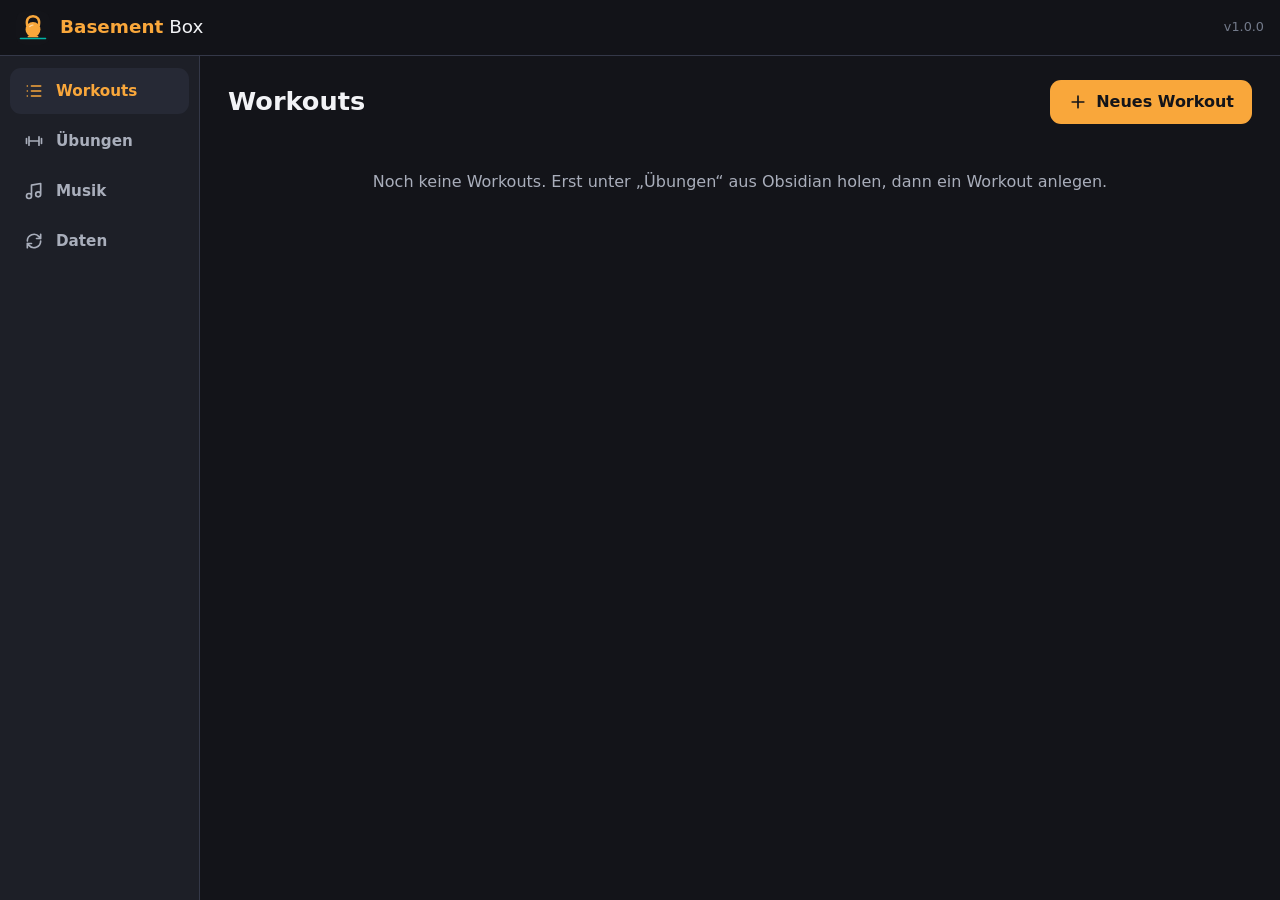
==== index.html @ d71aa302 "Basement Box 1.0.0: Workout-Begleiter für den Keller Co-Authored-By: Claude Opus 5.5 <noreply@anthro" ====
<!DOCTYPE html>
<html lang="de">
<head>
  <meta charset="UTF-8">
  <meta name="viewport" content="width=device-width, initial-scale=1, viewport-fit=cover">
  <title>Basement Box</title>
  <meta name="description" content="Workout-Begleiter für das Training im Keller">
  <meta name="theme-color" content="#131419">
  <link rel="manifest" href="manifest.json">
  <link rel="icon" href="icons/icon.svg" type="image/svg+xml">
  <link rel="apple-touch-icon" href="icons/icon-192.png">
  <link rel="stylesheet" href="styles.css">
  <script src="app.js" defer></script>
</head>
<body>
  <header class="topbar">
    <div class="brand"><img src="icons/icon.svg" alt="" class="brand-icon"><span class="brand-name"><b>Basement</b> Box</span></div>
    <span class="ver" id="ver"></span>
  </header>
  <nav class="nav" id="nav" aria-label="Hauptnavigation"></nav>
  <main id="view" class="view" tabindex="-1"></main>
  <div id="player-root"></div>
  <div id="banner-root" class="banner-root"></div>
  <div id="modal-root"></div>
  <div id="toast-root" class="toast-root" aria-live="polite"></div>
  <noscript>Diese App benötigt JavaScript.</noscript>
</body>
</html>
---- styles.css ----
/* Basement Box – Styles (Farbwelt wie aoSPIN) */
:root {
  --bg: #131419;
  --surface: #1d1f27;
  --surface-2: #262935;
  --surface-3: #303443;
  --line: #343848;
  --text: #f2f3f6;
  --muted: #a9aebb;
  --faint: #737a8a;
  --z1: #00b5a6; /* Türkis */
  --z2: #124f92; /* Blau */
  --z3: #247d4d; /* Grün */
  --z4: #f9a73b; /* Orange */
  --z5: #cc2d3f; /* Rot */
  --on-light: #131419; /* Schrift auf Türkis/Orange */
  --radius: 16px;
  --radius-sm: 11px;
  --top: calc(56px + env(safe-area-inset-top));
  --navh: calc(64px + env(safe-area-inset-bottom));
  --font: system-ui, -apple-system, "Segoe UI", Roboto, "Helvetica Neue", Arial, sans-serif;
}
* { box-sizing: border-box; margin: 0; padding: 0; }
html, body { height: 100%; }
body {
  background: var(--bg); color: var(--text); font-family: var(--font);
  font-size: 16px; line-height: 1.45; -webkit-font-smoothing: antialiased;
  -webkit-tap-highlight-color: transparent; overflow: hidden;
}
button, input, select, textarea { font: inherit; color: inherit; }
button { cursor: pointer; background: none; border: none; }
a { color: var(--z1); }
img { max-width: 100%; display: block; }
.ic { width: 20px; height: 20px; fill: none; stroke: currentColor; stroke-width: 2; stroke-linecap: round; stroke-linejoin: round; flex-shrink: 0; }
.ic-lg { width: 30px; height: 30px; }
[hidden] { display: none !important; }

/* ---------- Grundgerüst ---------- */
.topbar {
  position: fixed; inset: 0 0 auto 0; height: var(--top); padding: env(safe-area-inset-top) 16px 0;
  display: flex; align-items: center; justify-content: space-between;
  background: rgba(19, 20, 25, 0.94); border-bottom: 1px solid var(--line); z-index: 50;
}
.brand { display: flex; align-items: center; gap: 10px; }
.brand-icon { width: 34px; height: 34px; border-radius: 9px; }
.brand-name { font-size: 1.15rem; }
.brand-name b { color: var(--z4); font-weight: 800; }
.ver { font-size: 0.8rem; color: var(--faint); }
.view {
  position: fixed; top: var(--top); bottom: var(--navh); left: 0; right: 0;
  overflow-y: auto; padding: 16px 16px 96px; outline: none;
}
.view-inner { max-width: 1100px; margin: 0 auto; }
.nav {
  position: fixed; left: 0; right: 0; bottom: 0; height: var(--navh); padding-bottom: env(safe-area-inset-bottom);
  display: flex; background: var(--surface); border-top: 1px solid var(--line); z-index: 50;
}
.nav button {
  flex: 1; display: flex; flex-direction: column; align-items: center; justify-content: center; gap: 3px;
  font-size: 0.75rem; font-weight: 600; color: var(--muted); position: relative;
}
.nav button.on { color: var(--z4); }
.nav .dot { position: absolute; top: 8px; right: calc(50% - 18px); width: 9px; height: 9px; border-radius: 50%; background: var(--z5); }
@media (min-width: 900px) {
  .nav { top: var(--top); bottom: 0; right: auto; width: 200px; height: auto; flex-direction: column; justify-content: flex-start; padding: 12px 10px; border-top: none; border-right: 1px solid var(--line); gap: 4px; }
  .nav button { flex: none; flex-direction: row; justify-content: flex-start; gap: 12px; padding: 12px 14px; border-radius: var(--radius-sm); font-size: 0.95rem; }
  .nav button.on { background: var(--surface-2); }
  .nav .dot { top: 50%; right: 12px; transform: translateY(-50%); }
  .view { left: 200px; bottom: 0; padding: 24px 28px 60px; }
}

/* ---------- Bausteine ---------- */
.page-head { display: flex; align-items: center; justify-content: space-between; gap: 12px; margin-bottom: 14px; flex-wrap: wrap; }
h1 { font-size: 1.6rem; font-weight: 800; }
h2 { font-size: 1.2rem; font-weight: 800; }
h3 { font-size: 1.05rem; font-weight: 700; }
.muted { color: var(--muted); }
.faint { color: var(--faint); }
.small { font-size: 0.88rem; }
.hint { font-size: 0.85rem; color: var(--muted); margin-top: 6px; }
.card { background: var(--surface); border: 1px solid var(--line); border-radius: var(--radius); padding: 16px; margin-bottom: 12px; }
.card.tight { padding: 12px; }
.card-row { display: flex; align-items: center; gap: 12px; }
.grow { flex: 1; min-width: 0; }
.card-title { font-weight: 700; font-size: 1.05rem; overflow-wrap: anywhere; }
.card-sub { font-size: 0.85rem; color: var(--muted); }
.grid { display: grid; gap: 12px; }
@media (min-width: 700px) { .grid.cols { grid-template-columns: repeat(2, 1fr); } }
@media (min-width: 1200px) { .grid.cols3 { grid-template-columns: repeat(3, 1fr); } }
.btn {
  display: inline-flex; align-items: center; justify-content: center; gap: 8px; min-height: 44px; padding: 0 18px;
  border-radius: var(--radius-sm); background: var(--z4); color: var(--on-light); font-weight: 700; white-space: nowrap;
}
.btn.ghost { background: var(--surface-2); color: var(--text); }
.btn.blue { background: var(--z2); color: #fff; }
.btn.green { background: var(--z3); color: #fff; }
.btn.danger { background: var(--z5); color: #fff; }
.btn.sm { min-height: 36px; padding: 0 12px; font-size: 0.9rem; }
.btn.block { width: 100%; }
.btn:disabled { opacity: 0.5; cursor: default; }
.btn-row { display: flex; gap: 8px; flex-wrap: wrap; }
.icon-btn { width: 40px; height: 40px; display: inline-flex; align-items: center; justify-content: center; border-radius: 10px; color: var(--muted); }
.icon-btn:hover { background: var(--surface-2); color: var(--text); }
.icon-btn:disabled { opacity: 0.3; }
.badge { display: inline-flex; align-items: center; gap: 4px; padding: 2px 8px; border-radius: 999px; font-size: 0.75rem; font-weight: 700; background: var(--surface-3); color: var(--text); }
.badge.id { background: var(--z1); color: var(--on-light); }
.badge.time { background: var(--z4); color: var(--on-light); }
.badge.tap { background: var(--z2); color: #fff; }
.badges { display: flex; gap: 6px; flex-wrap: wrap; margin-top: 4px; }
.empty { text-align: center; color: var(--muted); padding: 32px 16px; }
.field { margin-bottom: 12px; }
.field > label, .label { display: block; font-size: 0.8rem; font-weight: 700; color: var(--muted); margin-bottom: 5px; }
input[type=text], input[type=password], input[type=search], input[type=number], select, textarea {
  width: 100%; min-height: 44px; padding: 8px 12px; border-radius: var(--radius-sm);
  background: var(--surface-2); border: 1px solid var(--line); outline: none;
}
input:focus, select:focus, textarea:focus { border-color: var(--z4); }
textarea { resize: vertical; }
.row2 { display: grid; grid-template-columns: 1fr 1fr; gap: 10px; }
.callout { border-radius: var(--radius-sm); padding: 12px 14px; font-size: 0.9rem; margin: 10px 0; background: var(--surface-2); border-left: 4px solid var(--z1); }
.callout.warn { border-left-color: var(--z4); }
.callout.bad { border-left-color: var(--z5); }
.thumb { width: 56px; height: 56px; border-radius: 10px; background: #fff; object-fit: contain; flex-shrink: 0; }
.thumb.ph { background: var(--surface-3); display: flex; align-items: center; justify-content: center; color: var(--faint); }
.thumb.sm { width: 40px; height: 40px; border-radius: 8px; }
.seg { display: inline-flex; background: var(--surface-2); border-radius: var(--radius-sm); padding: 4px; gap: 4px; flex-wrap: wrap; }
.seg button { padding: 8px 14px; border-radius: 8px; font-weight: 700; color: var(--muted); }
.seg button.on { background: var(--z4); color: var(--on-light); }
.section-title { font-size: 0.8rem; font-weight: 800; text-transform: uppercase; letter-spacing: 0.06em; color: var(--muted); margin: 18px 0 8px; }
.search { position: relative; margin-bottom: 12px; }
.search .ic { position: absolute; left: 12px; top: 12px; color: var(--faint); }
.search input { padding-left: 40px; }

/* ---------- Workout-Editor ---------- */
.ed-head { display: grid; grid-template-columns: 1fr; gap: 12px; }
@media (min-width: 900px) { .ed-head { grid-template-columns: 2fr 1fr 1fr 1fr; align-items: end; } }
.block { background: var(--surface); border: 1px solid var(--line); border-radius: var(--radius); padding: 12px; margin: 14px 0; }
.block-head { display: flex; align-items: center; gap: 10px; flex-wrap: wrap; margin-bottom: 10px; }
.block-head .bname { flex: 1; min-width: 180px; font-weight: 700; }
.block-head .rounds { width: 90px; }
.block-tools { display: flex; gap: 8px; flex-wrap: wrap; align-items: center; margin-top: 6px; }
.block-tools select { width: auto; min-width: 180px; min-height: 36px; font-size: 0.85rem; }
.item { display: grid; grid-template-columns: auto 1fr auto; gap: 10px; align-items: center; padding: 8px; border-radius: var(--radius-sm); background: var(--surface-2); margin-bottom: 6px; }
.item.text { border-left: 4px solid var(--z1); }
.item .it-main { min-width: 0; }
.item .it-name { font-weight: 700; overflow-wrap: anywhere; }
.item .it-fields { display: flex; gap: 8px; flex-wrap: wrap; margin-top: 6px; align-items: center; }
.item .it-fields label { font-size: 0.72rem; color: var(--muted); font-weight: 700; display: flex; flex-direction: column; gap: 2px; }
.item .it-fields input { width: 80px; min-height: 36px; padding: 4px 8px; }
.item .it-fields input.reps { width: 150px; }
.item .it-fields select { width: 190px; min-height: 36px; padding: 4px 8px; font-size: 0.85rem; }
.item .it-tools { display: flex; gap: 2px; }
.item textarea { min-height: 40px; }
.addrow { display: flex; gap: 8px; flex-wrap: wrap; align-items: center; margin-top: 8px; }
.addrow input { width: 170px; }
.addrow .addhint { font-size: 0.85rem; color: var(--muted); }
.ed-foot { position: sticky; bottom: -60px; display: flex; gap: 10px; justify-content: flex-end; padding: 12px 0; background: linear-gradient(transparent, var(--bg) 30%); }

/* ---------- Modal, Toast, Banner ---------- */
.modal-back { position: fixed; inset: 0; background: rgba(0, 0, 0, 0.6); z-index: 200; display: flex; align-items: center; justify-content: center; padding: 16px; }
.modal { background: var(--surface); border: 1px solid var(--line); border-radius: var(--radius); width: 100%; max-width: 560px; max-height: 90vh; overflow-y: auto; padding: 18px; }
.modal.wide { max-width: 820px; }
.modal-head { display: flex; align-items: center; justify-content: space-between; margin-bottom: 12px; }
.modal-foot { display: flex; gap: 10px; justify-content: flex-end; margin-top: 16px; flex-wrap: wrap; }
.toast-root { position: fixed; left: 50%; bottom: calc(var(--navh) + 16px); transform: translateX(-50%); z-index: 400; display: flex; flex-direction: column; gap: 8px; width: min(92vw, 520px); }
.toast { background: var(--surface-3); border-radius: var(--radius-sm); padding: 12px 16px; font-size: 0.92rem; box-shadow: 0 6px 24px rgba(0,0,0,.4); }
.toast.error { background: var(--z5); color: #fff; }
.banner-root { position: fixed; top: calc(var(--top) + 8px); left: 50%; transform: translateX(-50%); z-index: 300; width: min(92vw, 520px); }
.banner { background: var(--z2); color: #fff; border-radius: var(--radius-sm); padding: 10px 14px; display: flex; gap: 10px; align-items: center; justify-content: space-between; }
.banner .btn { min-height: 36px; background: #fff; color: var(--z2); }
.list-plain { margin: 6px 0 0 18px; font-size: 0.88rem; }
.progress { height: 8px; background: var(--surface-3); border-radius: 4px; overflow: hidden; margin-top: 10px; }
.progress > div { height: 100%; background: var(--z4); width: 0; }

/* ---------- Spieler ---------- */
.player {
  position: fixed; inset: 0; z-index: 500; background: var(--bg); display: flex; flex-direction: column;
  padding: calc(10px + env(safe-area-inset-top)) 14px calc(10px + env(safe-area-inset-bottom));
  user-select: none; -webkit-user-select: none;
}
.pl-top { display: flex; align-items: center; gap: 10px; font-size: 0.95rem; color: var(--muted); font-weight: 700; min-height: 28px; }
.pl-top .grow { overflow: hidden; white-space: nowrap; text-overflow: ellipsis; }
.pl-phase { padding: 3px 12px; border-radius: 999px; font-weight: 800; font-size: 0.85rem; letter-spacing: 0.04em; }
.ph-work .pl-phase { background: var(--z4); color: var(--on-light); }
.ph-rest .pl-phase { background: var(--z1); color: var(--on-light); }
.ph-prep .pl-phase, .ph-done .pl-phase { background: var(--z2); color: #fff; }
.pl-bar { height: 8px; background: var(--surface-2); border-radius: 4px; overflow: hidden; margin: 8px 0; }
.pl-bar > div { height: 100%; width: 0; }
.ph-work .pl-bar > div { background: var(--z4); }
.ph-rest .pl-bar > div { background: var(--z1); }
.ph-prep .pl-bar > div { background: #4f8fd6; }
.pl-note { background: var(--surface-2); border-left: 5px solid var(--z1); border-radius: 10px; padding: 6px 12px; font-weight: 700; font-size: clamp(1rem, 2.4vw, 1.4rem); margin-bottom: 8px; }
.pl-note.big { font-size: clamp(1.4rem, 4vw, 2.4rem); border-left-color: var(--z4); }
.pl-main { flex: 1; min-height: 0; display: flex; flex-direction: column; gap: 10px; }
.pl-main .pl-side { display: contents; }
.pl-main .pl-name { order: 0; }
.pl-main .pl-img { order: 1; flex: 1; }
.pl-main .pl-timer, .pl-main .pl-target, .pl-main .pl-next { order: 2; }
.pl-main .pl-elapsed { order: 3; }
.pl-main .pl-cue { order: 4; }
.pl-name { font-size: clamp(2rem, 7vw, 4.6rem); font-weight: 800; line-height: 1.05; overflow-wrap: anywhere; }
.pl-id { white-space: nowrap; }
.pl-name .pl-id { font-size: 0.42em; color: var(--z1); font-weight: 800; vertical-align: middle; margin-left: 8px; }
.pl-img { min-height: 0; background: #fff; border-radius: var(--radius); display: flex; align-items: center; justify-content: center; overflow: hidden; }
.pl-img img { width: 100%; height: 100%; object-fit: contain; }
.pl-img.none { background: var(--surface); color: var(--faint); font-size: 1.1rem; }
.pl-side { display: flex; flex-direction: column; gap: 6px; min-height: 0; }
.pl-timer { font-size: clamp(4.5rem, 20vw, 11rem); font-weight: 800; line-height: 1; font-variant-numeric: tabular-nums; }
.ph-work .pl-timer { color: var(--z4); }
.ph-rest .pl-timer { color: var(--z1); }
.ph-prep .pl-timer { color: var(--text); }
.pl-target { font-size: clamp(2.6rem, 10vw, 6rem); font-weight: 800; color: var(--z4); line-height: 1.05; }
.pl-elapsed { font-size: 1.1rem; color: var(--muted); font-variant-numeric: tabular-nums; }
.pl-cue { font-size: 0.92rem; color: var(--muted); line-height: 1.4; overflow-y: auto; min-height: 0; max-height: 9.5em; white-space: pre-line; }
.pl-next { display: flex; align-items: center; gap: 12px; font-size: clamp(1.2rem, 3.2vw, 2rem); font-weight: 800; }
.pl-next .thumb { width: 72px; height: 72px; }
.pl-next small { display: block; font-size: 0.55em; color: var(--muted); font-weight: 700; text-transform: uppercase; letter-spacing: 0.06em; }
.pl-ctrl { display: flex; gap: 10px; margin-top: 10px; }
.pl-ctrl button { height: 64px; min-width: 64px; border-radius: 14px; background: var(--surface-2); color: var(--text); display: flex; align-items: center; justify-content: center; gap: 8px; font-weight: 800; font-size: 1.1rem; }
.pl-ctrl .pl-go { flex: 1; background: var(--z4); color: var(--on-light); font-size: 1.6rem; }
.pl-ctrl .pl-go.ph-hide { visibility: hidden; }
.pl-ctrl .on { background: var(--z2); color: #fff; }
.pl-done { flex: 1; display: flex; flex-direction: column; align-items: center; justify-content: center; gap: 14px; text-align: center; }
.pl-done h2 { font-size: clamp(2.4rem, 8vw, 5rem); color: var(--z4); }
/* Querformat (Chromebook, Handy quer): Bild links, Name und Uhr rechts */
@media (orientation: landscape) and (min-width: 640px) {
  .pl-main { display: grid; gap: 18px; grid-template-columns: minmax(0, 1.15fr) minmax(0, 1fr); grid-template-rows: minmax(0, 1fr); }
  .pl-main .pl-img { grid-row: 1; grid-column: 1; }
  .pl-main .pl-side { display: flex; grid-row: 1; grid-column: 2; justify-content: flex-start; }
  .pl-main.no-img { grid-template-columns: 1fr; }
}
@media (orientation: landscape) and (max-height: 500px) {
  .pl-name { font-size: clamp(1.5rem, 5vw, 2.6rem); }
  .pl-timer { font-size: clamp(3.5rem, 15vh, 7rem); }
  .pl-ctrl button { height: 52px; }
  .pl-cue { max-height: 5.6em; }
}
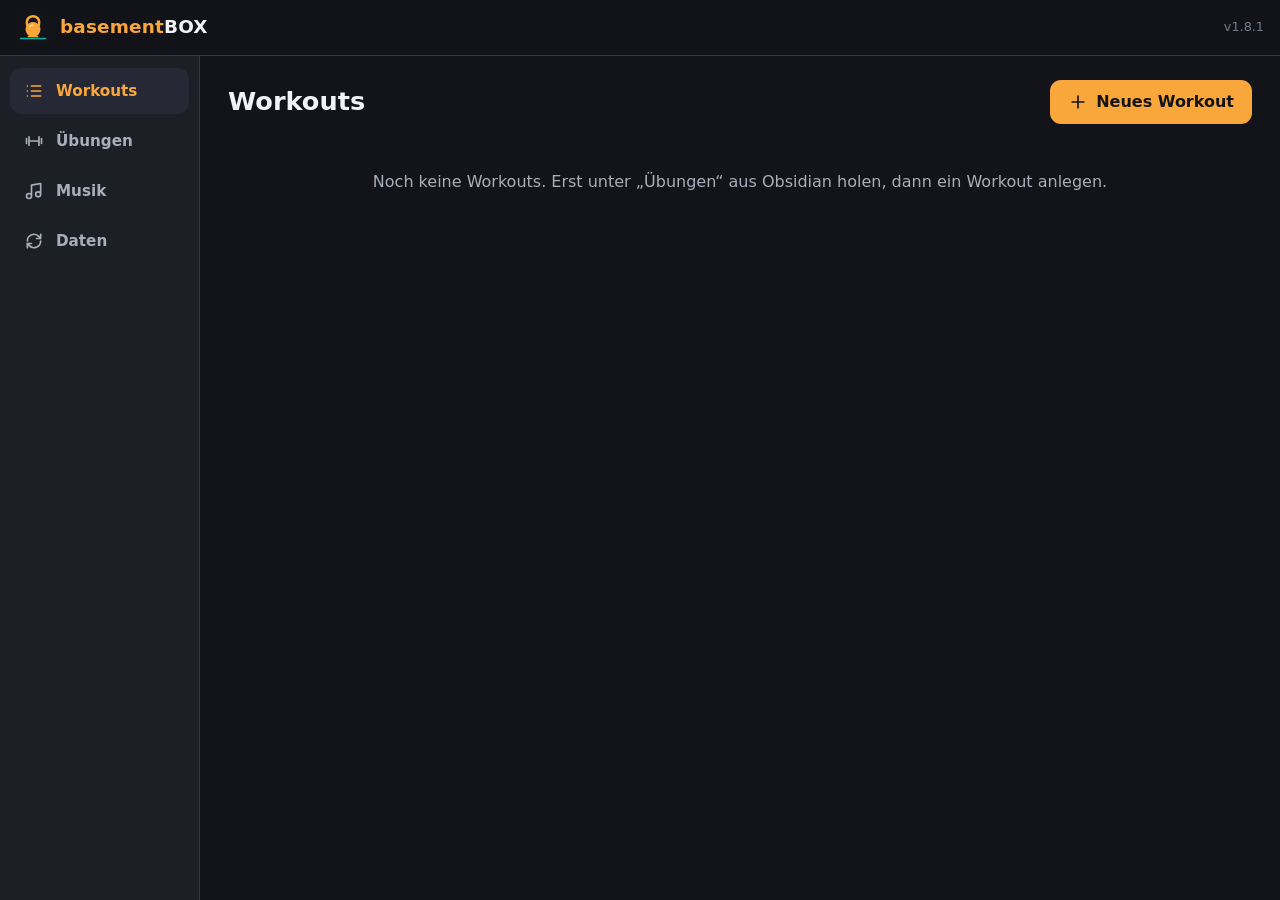
==== commit b91ff84b: "basementBOX 1.8.1: neue Schreibweise des Namens Co-Authored-By: Claude Opus 5.5 <noreply@anthropic.c" ====
--- a/index.html
+++ b/index.html
@@ -3,7 +3,7 @@
 <head>
   <meta charset="UTF-8">
   <meta name="viewport" content="width=device-width, initial-scale=1, viewport-fit=cover">
-  <title>Basement Box</title>
+  <title>basementBOX</title>
   <meta name="description" content="Workout-Begleiter für das Training im Keller">
   <meta name="theme-color" content="#131419">
   <link rel="manifest" href="manifest.json">
@@ -14,7 +14,7 @@
 </head>
 <body>
   <header class="topbar">
-    <div class="brand"><img src="icons/icon.svg" alt="" class="brand-icon"><span class="brand-name"><b>Basement</b> Box</span></div>
+    <div class="brand"><img src="icons/icon.svg" alt="" class="brand-icon"><span class="brand-name"><b>basement</b>BOX</span></div>
     <span class="ver" id="ver"></span>
   </header>
   <nav class="nav" id="nav" aria-label="Hauptnavigation"></nav>
--- a/styles.css
+++ b/styles.css
@@ -14,6 +14,7 @@
   --z4: #f9a73b; /* Orange */
   --z5: #cc2d3f; /* Rot */
   --on-light: #131419; /* Schrift auf Türkis/Orange */
+  --work-text: #4fd08a; /* helleres Grün für Schrift auf dunklem Grund (Z3 wäre zu dunkel zum Lesen) */
   --radius: 16px;
   --radius-sm: 11px;
   --top: calc(56px + env(safe-area-inset-top));
@@ -44,7 +45,10 @@
 .brand { display: flex; align-items: center; gap: 10px; }
 .brand-icon { width: 34px; height: 34px; border-radius: 9px; }
 .brand-name { font-size: 1.15rem; }
+.brand-name { font-weight: 800; letter-spacing: .01em; }
 .brand-name b { color: var(--z4); font-weight: 800; }
+.bbx { font-weight: 700; white-space: nowrap; }
+.bbx b { color: var(--z4); }
 .ver { font-size: 0.8rem; color: var(--faint); }
 .view {
   position: fixed; top: var(--top); bottom: var(--navh); left: 0; right: 0;
@@ -99,6 +103,11 @@
 .btn.block { width: 100%; }
 .btn:disabled { opacity: 0.5; cursor: default; }
 .btn-row { display: flex; gap: 8px; flex-wrap: wrap; }
+.btn-row.eq > .btn { flex: 1; }
+.card-actions { display: flex; gap: 8px; flex-wrap: wrap; margin-top: 12px; }
+.view-inner.narrow { max-width: 760px; }
+.badge.std { background: rgba(0, 181, 166, 0.16); color: var(--z1); }
+.card h3 .badge { vertical-align: middle; margin-left: 6px; }
 .icon-btn { width: 40px; height: 40px; display: inline-flex; align-items: center; justify-content: center; border-radius: 10px; color: var(--muted); }
 .icon-btn:hover { background: var(--surface-2); color: var(--text); }
 .icon-btn:disabled { opacity: 0.3; }
@@ -181,13 +190,13 @@
 .pl-top { display: flex; align-items: center; gap: 10px; font-size: 0.95rem; color: var(--muted); font-weight: 700; min-height: 28px; }
 .pl-top .grow { overflow: hidden; white-space: nowrap; text-overflow: ellipsis; }
 .pl-phase { padding: 3px 12px; border-radius: 999px; font-weight: 800; font-size: 0.85rem; letter-spacing: 0.04em; }
-.ph-work .pl-phase { background: var(--z4); color: var(--on-light); }
-.ph-rest .pl-phase { background: var(--z1); color: var(--on-light); }
+.ph-work .pl-phase { background: var(--z3); color: #fff; }
+.ph-rest .pl-phase { background: var(--z4); color: var(--on-light); }
 .ph-prep .pl-phase, .ph-done .pl-phase { background: var(--z2); color: #fff; }
 .pl-bar { height: 8px; background: var(--surface-2); border-radius: 4px; overflow: hidden; margin: 8px 0; }
 .pl-bar > div { height: 100%; width: 0; }
-.ph-work .pl-bar > div { background: var(--z4); }
-.ph-rest .pl-bar > div { background: var(--z1); }
+.ph-work .pl-bar > div { background: var(--z3); }
+.ph-rest .pl-bar > div { background: var(--z4); }
 .ph-prep .pl-bar > div { background: #4f8fd6; }
 .pl-note { background: var(--surface-2); border-left: 5px solid var(--z1); border-radius: 10px; padding: 6px 12px; font-weight: 700; font-size: clamp(1rem, 2.4vw, 1.4rem); margin-bottom: 8px; }
 .pl-note.big { font-size: clamp(1.4rem, 4vw, 2.4rem); border-left-color: var(--z4); }
@@ -201,15 +210,16 @@
 .pl-name { font-size: clamp(2rem, 7vw, 4.6rem); font-weight: 800; line-height: 1.05; overflow-wrap: anywhere; }
 .pl-id { white-space: nowrap; }
 .pl-name .pl-id { font-size: 0.42em; color: var(--z1); font-weight: 800; vertical-align: middle; margin-left: 8px; }
-.pl-img { min-height: 0; background: #fff; border-radius: var(--radius); display: flex; align-items: center; justify-content: center; overflow: hidden; }
-.pl-img img { width: 100%; height: 100%; object-fit: contain; }
+.pl-img { min-height: 0; border-radius: var(--radius); display: flex; align-items: center; justify-content: center; overflow: hidden; }
+/* Weiß nur so groß wie das Bild selbst – kein weißer Leerraum drumherum */
+.pl-img img { max-width: 100%; max-height: 100%; object-fit: contain; background: #fff; border-radius: var(--radius); }
 .pl-img.none { background: var(--surface); color: var(--faint); font-size: 1.1rem; }
 .pl-side { display: flex; flex-direction: column; gap: 6px; min-height: 0; }
 .pl-timer { font-size: clamp(4.5rem, 20vw, 11rem); font-weight: 800; line-height: 1; font-variant-numeric: tabular-nums; }
-.ph-work .pl-timer { color: var(--z4); }
-.ph-rest .pl-timer { color: var(--z1); }
+.ph-work .pl-timer { color: var(--work-text); }
+.ph-rest .pl-timer { color: var(--z4); }
 .ph-prep .pl-timer { color: var(--text); }
-.pl-target { font-size: clamp(2.6rem, 10vw, 6rem); font-weight: 800; color: var(--z4); line-height: 1.05; }
+.pl-target { font-size: clamp(2.6rem, 10vw, 6rem); font-weight: 800; color: var(--work-text); line-height: 1.05; }
 .pl-elapsed { font-size: 1.1rem; color: var(--muted); font-variant-numeric: tabular-nums; }
 .pl-cue { font-size: 0.92rem; color: var(--muted); line-height: 1.4; overflow-y: auto; min-height: 0; max-height: 9.5em; white-space: pre-line; }
 .pl-next { display: flex; align-items: center; gap: 12px; font-size: clamp(1.2rem, 3.2vw, 2rem); font-weight: 800; }
@@ -217,7 +227,7 @@
 .pl-next small { display: block; font-size: 0.55em; color: var(--muted); font-weight: 700; text-transform: uppercase; letter-spacing: 0.06em; }
 .pl-ctrl { display: flex; gap: 10px; margin-top: 10px; }
 .pl-ctrl button { height: 64px; min-width: 64px; border-radius: 14px; background: var(--surface-2); color: var(--text); display: flex; align-items: center; justify-content: center; gap: 8px; font-weight: 800; font-size: 1.1rem; }
-.pl-ctrl .pl-go { flex: 1; background: var(--z4); color: var(--on-light); font-size: 1.6rem; }
+.pl-ctrl .pl-go { flex: 1; background: var(--z3); color: #fff; font-size: 1.6rem; }
 .pl-ctrl .pl-go.ph-hide { visibility: hidden; }
 .pl-ctrl .on { background: var(--z2); color: #fff; }
 .pl-done { flex: 1; display: flex; flex-direction: column; align-items: center; justify-content: center; gap: 14px; text-align: center; }
@@ -235,3 +245,73 @@
   .pl-ctrl button { height: 52px; }
   .pl-cue { max-height: 5.6em; }
 }
+
+/* Pause / Vorbereitung: Bild der nächsten Übung klar als „noch nicht“ kennzeichnen */
+.player.ph-rest { background: linear-gradient(180deg, #33250f 0%, var(--bg) 70%); }
+.player.ph-work { background: linear-gradient(180deg, #102a1c 0%, var(--bg) 60%); }
+.player.ph-prep { background: linear-gradient(180deg, #0f2240 0%, var(--bg) 70%); }
+.pl-img.upcoming { position: relative; border: 4px dashed var(--z4); }
+.ph-prep .pl-img.upcoming { border-color: #4f8fd6; }
+.pl-img.upcoming img { filter: grayscale(1) brightness(0.75); opacity: 0.45; }
+.pl-img.upcoming.none { min-height: 120px; }
+.pl-ov { position: absolute; inset: 0; display: flex; flex-direction: column; align-items: center; justify-content: flex-start; padding-top: 14px; gap: 4px; pointer-events: none; }
+.pl-ov span { background: var(--bg); color: var(--z4); font-weight: 800; letter-spacing: .08em; font-size: clamp(1.6rem, 5vw, 3rem); padding: 6px 22px; border-radius: 12px; border: 3px solid var(--z4); }
+.ph-prep .pl-ov span { color: #fff; border-color: #4f8fd6; }
+.pl-ov small { background: var(--bg); color: var(--text); font-weight: 700; font-size: clamp(.9rem, 2.2vw, 1.2rem); padding: 3px 12px; border-radius: 8px; }
+.pl-bigword { font-size: clamp(1.6rem, 5vw, 3.2rem); font-weight: 800; letter-spacing: .06em; line-height: 1; order: 0; }
+.ph-rest .pl-bigword { color: var(--z4); }
+.ph-prep .pl-bigword { color: #fff; }
+
+/* Breites Bild im Querformat: Name und Uhr oben in einer Zeile, Bild darunter über die ganze Breite */
+@media (orientation: landscape) and (min-width: 640px) {
+  .pl-main.wide { grid-template-columns: 1fr; grid-template-rows: auto minmax(0, 1fr); }
+  .pl-main.wide .pl-side { grid-row: 1; grid-column: 1; flex-direction: row; flex-wrap: wrap; align-items: center; column-gap: 28px; row-gap: 4px; }
+  .pl-main.wide .pl-img { grid-row: 2; grid-column: 1; }
+  .pl-main.wide .pl-name { font-size: clamp(1.6rem, 4vw, 3.2rem); flex: 1 1 auto; }
+  .pl-main.wide .pl-timer { font-size: clamp(3rem, 9vh, 6rem); }
+  .pl-main.wide .pl-bigword { font-size: clamp(1.4rem, 3.5vw, 2.4rem); }
+  .pl-main.wide .pl-cue { flex-basis: 100%; max-height: 3.2em; }
+}
+
+/* ===== 1.7: Übung = Bild im Fokus, Pause = Text im Fokus ===== */
+/* Übung: Bild groß, Begleittext klein */
+.ph-work .pl-cue { font-size: 0.8rem; line-height: 1.35; max-height: 2.8em; opacity: 0.75; }
+.ph-work .pl-name { font-size: clamp(1.4rem, 5.5vw, 2.6rem); }
+.ph-work .pl-timer { font-size: clamp(3rem, 14vw, 6.5rem); }
+.ph-work .pl-target { font-size: clamp(2rem, 8vw, 4rem); }
+@media (orientation: landscape) and (min-width: 640px) {
+  .ph-work .pl-main:not(.wide):not(.no-img) { grid-template-columns: minmax(0, 2.2fr) minmax(0, 1fr); }
+  .ph-work .pl-name { font-size: clamp(1.4rem, 2.8vw, 2.6rem); }
+  .ph-work .pl-timer { font-size: clamp(3.5rem, 9vw, 8rem); }
+  .ph-work .pl-cue { max-height: 4.2em; }
+}
+/* Pause/Vorbereitung: Text groß, Vorschaubild klein */
+.pl-rest { flex: 1; min-height: 0; display: flex; flex-direction: column; gap: 12px; }
+.pr-text { display: contents; }
+.pr-head { display: flex; align-items: baseline; gap: 18px; flex-wrap: wrap; order: 0; }
+.pr-head .pl-timer { font-size: clamp(3rem, 13vw, 6rem); }
+.pr-next { order: 1; }
+.pr-next small { display: block; font-size: 0.85rem; color: var(--muted); font-weight: 800; text-transform: uppercase; letter-spacing: .06em; }
+.pr-name { font-size: clamp(1.8rem, 7vw, 3.4rem); font-weight: 800; line-height: 1.1; overflow-wrap: anywhere; }
+.pr-name .pl-id { font-size: 0.45em; color: var(--z1); margin-left: 6px; vertical-align: middle; }
+.pr-target { font-size: clamp(1.6rem, 6vw, 2.8rem); font-weight: 800; color: var(--work-text); }
+.pr-img { order: 2; height: 20vh; min-height: 100px; flex-shrink: 0; }
+.pr-img .pl-img { height: 100%; }
+.pr-cue { order: 3; flex: 1; min-height: 0; overflow-y: auto; font-size: clamp(1.15rem, 4.4vw, 1.6rem); line-height: 1.5; color: var(--text); white-space: pre-line; }
+.pr-img .pl-ov { padding-top: 6px; }
+.pr-img .pl-ov span { font-size: clamp(0.9rem, 2.4vw, 1.3rem); padding: 3px 12px; border-width: 2px; }
+.pr-img .pl-ov small { font-size: 0.75rem; }
+.pr-img .pl-img.upcoming { border-width: 3px; }
+@media (orientation: landscape) and (min-width: 640px) {
+  .pl-rest { display: grid; grid-template-columns: minmax(0, 2fr) minmax(0, 1fr); grid-template-rows: minmax(0, 1fr); align-items: start; column-gap: 22px; }
+  .pl-rest.no-img { grid-template-columns: 1fr; }
+  .pr-text { display: flex; flex-direction: column; gap: 10px; min-height: 0; height: 100%; }
+  .pr-img { height: auto; aspect-ratio: 1 / 1; max-height: 55vh; width: 100%; }
+  .pr-name { font-size: clamp(1.8rem, 3.6vw, 3.4rem); }
+  .pr-cue { font-size: clamp(1.15rem, 2vw, 1.6rem); }
+  .pr-head .pl-timer { font-size: clamp(3rem, 8vw, 6.5rem); }
+}
+
+/* Warten nach der Pause bis zum Tippen */
+.pl-ctrl .pl-go.pl-wait { background: var(--z3); color: #fff; animation: plPulse 1.2s ease-in-out infinite; }
+@keyframes plPulse { 0%, 100% { transform: scale(1); } 50% { transform: scale(1.03); } }
